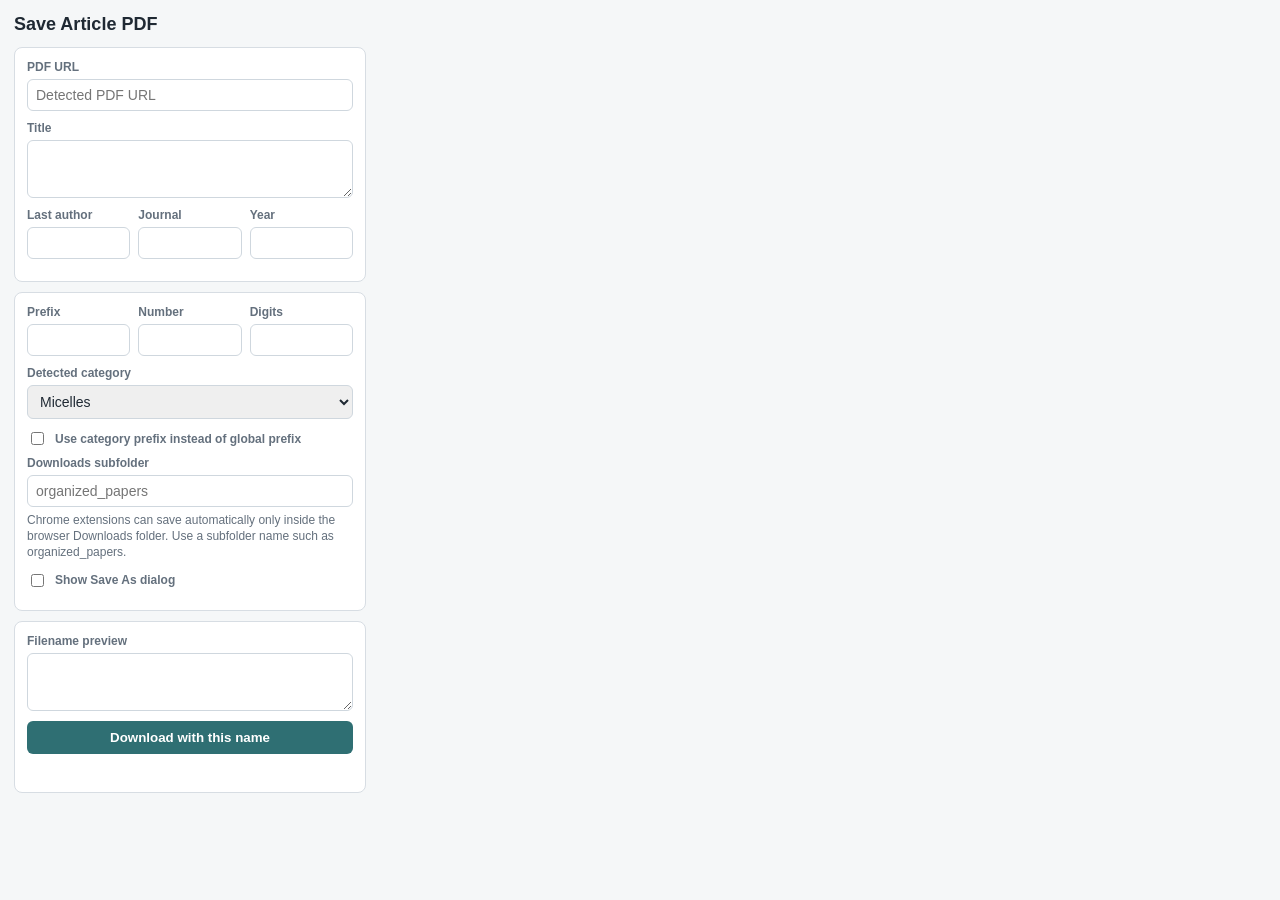
==== claude_code_scientific_literature_manager/chrome_extension/popup.html @ 3ad22b0e "Add claude_code_scientific_literature_manager: Claude Code rebuild of the project" ====
<!doctype html>
<html lang="en">
<head>
  <meta charset="utf-8">
  <title>Save Article PDF</title>
  <style>
    * {
      box-sizing: border-box;
    }
    body {
      width: 380px;
      margin: 0;
      padding: 14px;
      color: #1f2933;
      background: #f5f7f8;
      font-family: "Segoe UI", Arial, sans-serif;
      font-size: 14px;
    }
    h1 {
      margin: 0 0 12px;
      font-size: 18px;
      letter-spacing: 0;
    }
    .panel {
      padding: 12px;
      margin-bottom: 10px;
      background: #fff;
      border: 1px solid #d7dde3;
      border-radius: 8px;
    }
    .field {
      display: grid;
      gap: 5px;
      margin-bottom: 10px;
    }
    .row {
      display: grid;
      grid-template-columns: 1fr 1fr 1fr;
      gap: 8px;
    }
    label {
      color: #64707d;
      font-size: 12px;
      font-weight: 700;
    }
    input,
    select,
    textarea {
      width: 100%;
      min-width: 0;
      padding: 7px 8px;
      color: #1f2933;
      border: 1px solid #cfd7de;
      border-radius: 6px;
      font: inherit;
    }
    textarea {
      min-height: 58px;
      resize: vertical;
    }
    .check {
      display: flex;
      gap: 8px;
      align-items: center;
      margin-bottom: 8px;
    }
    .check input {
      width: auto;
    }
    button {
      width: 100%;
      padding: 9px 12px;
      color: #fff;
      background: #2f6f73;
      border: 0;
      border-radius: 6px;
      font-weight: 800;
      cursor: pointer;
    }
    button:disabled {
      background: #9aa7af;
      cursor: not-allowed;
    }
    .muted {
      color: #64707d;
      font-size: 12px;
      line-height: 1.35;
    }
    .status {
      min-height: 18px;
      margin-top: 8px;
      color: #64707d;
      font-size: 12px;
    }
  </style>
</head>
<body>
  <h1>Save Article PDF</h1>

  <section class="panel">
    <div class="field">
      <label for="pdfUrl">PDF URL</label>
      <input id="pdfUrl" placeholder="Detected PDF URL">
    </div>
    <div class="field">
      <label for="title">Title</label>
      <textarea id="title"></textarea>
    </div>
    <div class="row">
      <div class="field">
        <label for="author">Last author</label>
        <input id="author">
      </div>
      <div class="field">
        <label for="journal">Journal</label>
        <input id="journal">
      </div>
      <div class="field">
        <label for="year">Year</label>
        <input id="year">
      </div>
    </div>
  </section>

  <section class="panel">
    <div class="row">
      <div class="field">
        <label for="prefix">Prefix</label>
        <input id="prefix">
      </div>
      <div class="field">
        <label for="nextNumber">Number</label>
        <input id="nextNumber" type="number" min="1">
      </div>
      <div class="field">
        <label for="digits">Digits</label>
        <input id="digits" type="number" min="1" max="8">
      </div>
    </div>
    <div class="field">
      <label for="category">Detected category</label>
      <select id="category"></select>
    </div>
    <div class="check">
      <input id="useCategoryPrefix" type="checkbox">
      <label for="useCategoryPrefix">Use category prefix instead of global prefix</label>
    </div>
    <div class="field">
      <label for="downloadSubfolder">Downloads subfolder</label>
      <input id="downloadSubfolder" placeholder="organized_papers">
      <div class="muted">Chrome extensions can save automatically only inside the browser Downloads folder. Use a subfolder name such as organized_papers.</div>
    </div>
    <div class="check">
      <input id="saveAs" type="checkbox">
      <label for="saveAs">Show Save As dialog</label>
    </div>
  </section>

  <section class="panel">
    <div class="field">
      <label for="filename">Filename preview</label>
      <textarea id="filename"></textarea>
    </div>
    <button id="downloadButton">Download with this name</button>
    <div id="status" class="status"></div>
  </section>

  <script src="popup.js"></script>
</body>
</html>
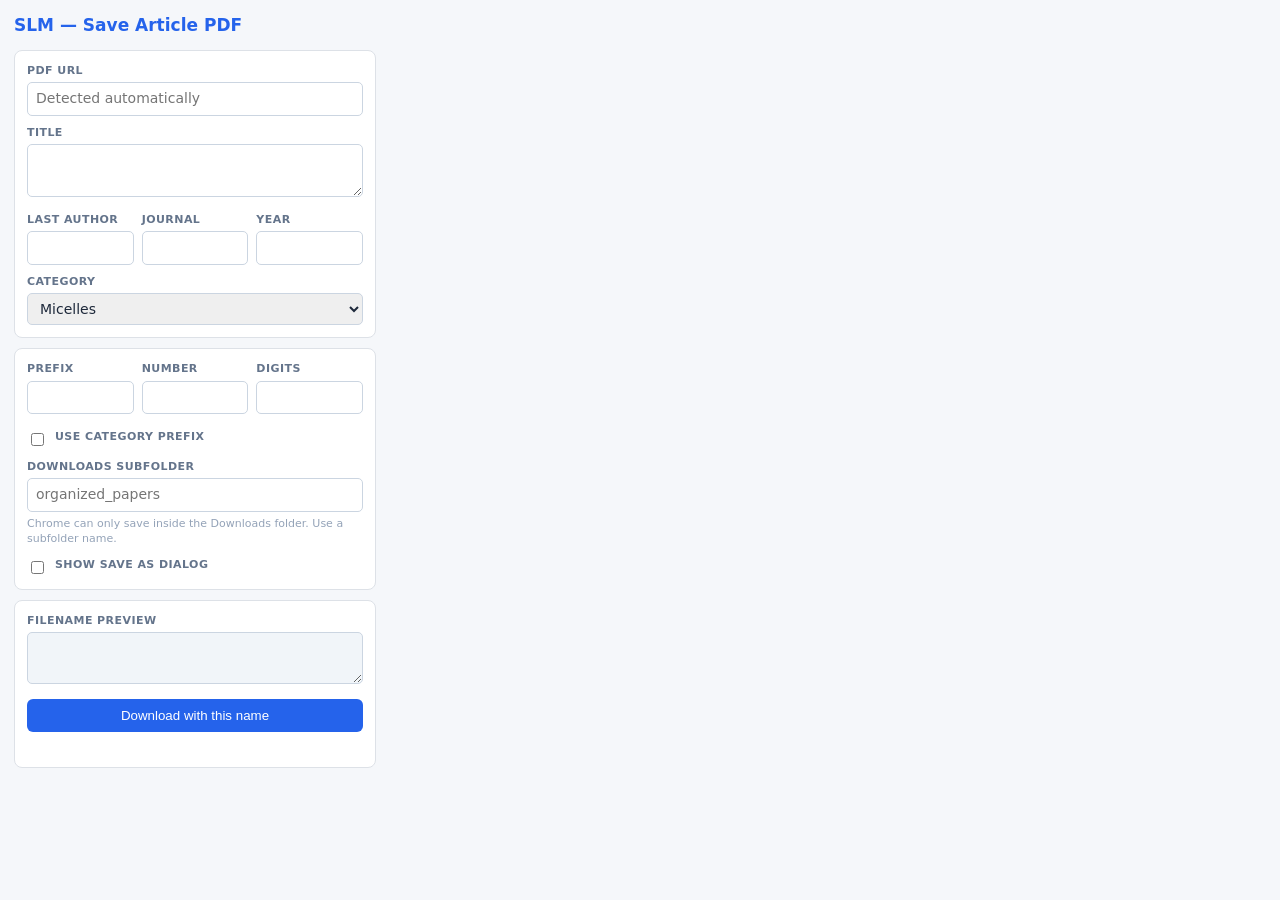
==== commit 1819a9a5: "Fix GUI, web app, and add Chrome extension - slm/app.py: Full rewrite to split-pane layout (toolbar " ====
--- a/claude_code_scientific_literature_manager/chrome_extension/popup.html
+++ b/claude_code_scientific_literature_manager/chrome_extension/popup.html
@@ -2,111 +2,92 @@
 <html lang="en">
 <head>
   <meta charset="utf-8">
-  <title>Save Article PDF</title>
+  <title>SLM — Save Article PDF</title>
   <style>
-    * {
-      box-sizing: border-box;
-    }
+    *, *::before, *::after { box-sizing: border-box; }
     body {
-      width: 380px;
+      width: 390px;
       margin: 0;
       padding: 14px;
-      color: #1f2933;
-      background: #f5f7f8;
-      font-family: "Segoe UI", Arial, sans-serif;
-      font-size: 14px;
+      background: #f5f7fa;
+      color: #1e293b;
+      font: 14px/1.4 "Segoe UI", system-ui, sans-serif;
     }
-    h1 {
-      margin: 0 0 12px;
-      font-size: 18px;
-      letter-spacing: 0;
-    }
-    .panel {
+    h1 { margin: 0 0 12px; font-size: 17px; color: #2563eb; }
+    .card {
+      background: #fff;
+      border: 1px solid #dde1e7;
+      border-radius: 8px;
       padding: 12px;
       margin-bottom: 10px;
-      background: #fff;
-      border: 1px solid #d7dde3;
-      border-radius: 8px;
     }
-    .field {
-      display: grid;
-      gap: 5px;
-      margin-bottom: 10px;
+    .field { margin-bottom: 9px; }
+    .field:last-child { margin-bottom: 0; }
+    label {
+      display: block;
+      font-size: 11px;
+      font-weight: 700;
+      color: #64748b;
+      margin-bottom: 4px;
+      text-transform: uppercase;
+      letter-spacing: .04em;
     }
-    .row {
-      display: grid;
-      grid-template-columns: 1fr 1fr 1fr;
-      gap: 8px;
+    input, select, textarea {
+      width: 100%;
+      padding: 6px 8px;
+      border: 1px solid #cbd5e1;
+      border-radius: 5px;
+      font: inherit;
+      color: #1e293b;
     }
-    label {
-      color: #64707d;
-      font-size: 12px;
-      font-weight: 700;
+    textarea { min-height: 52px; resize: vertical; }
+    input:focus, select:focus, textarea:focus {
+      outline: 2px solid #2563eb;
+      border-color: #2563eb;
     }
-    input,
-    select,
-    textarea {
-      width: 100%;
-      min-width: 0;
-      padding: 7px 8px;
-      color: #1f2933;
-      border: 1px solid #cfd7de;
-      border-radius: 6px;
-      font: inherit;
+    .row-3 { display: grid; grid-template-columns: 1fr 1fr 1fr; gap: 8px; }
+    .row-2 { display: grid; grid-template-columns: 1fr 1fr; gap: 8px; }
+    .check {
+      display: flex; align-items: center; gap: 8px;
+      font-size: 12px; color: #475569; margin-top: 6px;
     }
-    textarea {
-      min-height: 58px;
-      resize: vertical;
-    }
-    .check {
-      display: flex;
-      gap: 8px;
-      align-items: center;
-      margin-bottom: 8px;
-    }
-    .check input {
-      width: auto;
-    }
+    .check input { width: auto; }
+    .hint { font-size: 11px; color: #94a3b8; margin-top: 4px; }
     button {
       width: 100%;
-      padding: 9px 12px;
+      padding: 9px;
+      background: #2563eb;
       color: #fff;
-      background: #2f6f73;
-      border: 0;
+      border: none;
       border-radius: 6px;
-      font-weight: 800;
+      font: 700 14px/1 inherit;
       cursor: pointer;
     }
-    button:disabled {
-      background: #9aa7af;
-      cursor: not-allowed;
-    }
-    .muted {
-      color: #64707d;
+    button:hover { background: #1d4ed8; }
+    button:disabled { background: #94a3b8; cursor: not-allowed; }
+    #status { min-height: 16px; font-size: 12px; color: #64748b; margin-top: 7px; }
+    #filenamePreview {
+      font-family: monospace;
       font-size: 12px;
-      line-height: 1.35;
-    }
-    .status {
-      min-height: 18px;
-      margin-top: 8px;
-      color: #64707d;
-      font-size: 12px;
+      background: #f1f5f9;
+      border-color: #cbd5e1;
+      color: #334155;
     }
   </style>
 </head>
 <body>
-  <h1>Save Article PDF</h1>
+  <h1>SLM — Save Article PDF</h1>
 
-  <section class="panel">
+  <div class="card">
     <div class="field">
       <label for="pdfUrl">PDF URL</label>
-      <input id="pdfUrl" placeholder="Detected PDF URL">
+      <input id="pdfUrl" type="url" placeholder="Detected automatically">
     </div>
     <div class="field">
       <label for="title">Title</label>
       <textarea id="title"></textarea>
     </div>
-    <div class="row">
+    <div class="row-3">
       <div class="field">
         <label for="author">Last author</label>
         <input id="author">
@@ -117,13 +98,17 @@
       </div>
       <div class="field">
         <label for="year">Year</label>
-        <input id="year">
+        <input id="year" maxlength="4">
       </div>
     </div>
-  </section>
+    <div class="field">
+      <label for="category">Category</label>
+      <select id="category"></select>
+    </div>
+  </div>
 
-  <section class="panel">
-    <div class="row">
+  <div class="card">
+    <div class="row-3">
       <div class="field">
         <label for="prefix">Prefix</label>
         <input id="prefix">
@@ -137,33 +122,29 @@
         <input id="digits" type="number" min="1" max="8">
       </div>
     </div>
-    <div class="field">
-      <label for="category">Detected category</label>
-      <select id="category"></select>
+    <div class="check">
+      <input id="perCategory" type="checkbox">
+      <label for="perCategory">Use category prefix</label>
     </div>
-    <div class="check">
-      <input id="useCategoryPrefix" type="checkbox">
-      <label for="useCategoryPrefix">Use category prefix instead of global prefix</label>
-    </div>
-    <div class="field">
-      <label for="downloadSubfolder">Downloads subfolder</label>
-      <input id="downloadSubfolder" placeholder="organized_papers">
-      <div class="muted">Chrome extensions can save automatically only inside the browser Downloads folder. Use a subfolder name such as organized_papers.</div>
+    <div class="field" style="margin-top:10px;">
+      <label for="subfolder">Downloads subfolder</label>
+      <input id="subfolder" placeholder="organized_papers">
+      <p class="hint">Chrome can only save inside the Downloads folder. Use a subfolder name.</p>
     </div>
     <div class="check">
       <input id="saveAs" type="checkbox">
       <label for="saveAs">Show Save As dialog</label>
     </div>
-  </section>
+  </div>
 
-  <section class="panel">
+  <div class="card">
     <div class="field">
-      <label for="filename">Filename preview</label>
-      <textarea id="filename"></textarea>
+      <label for="filenamePreview">Filename preview</label>
+      <textarea id="filenamePreview" readonly></textarea>
     </div>
-    <button id="downloadButton">Download with this name</button>
-    <div id="status" class="status"></div>
-  </section>
+    <button id="downloadBtn">Download with this name</button>
+    <div id="status"></div>
+  </div>
 
   <script src="popup.js"></script>
 </body>
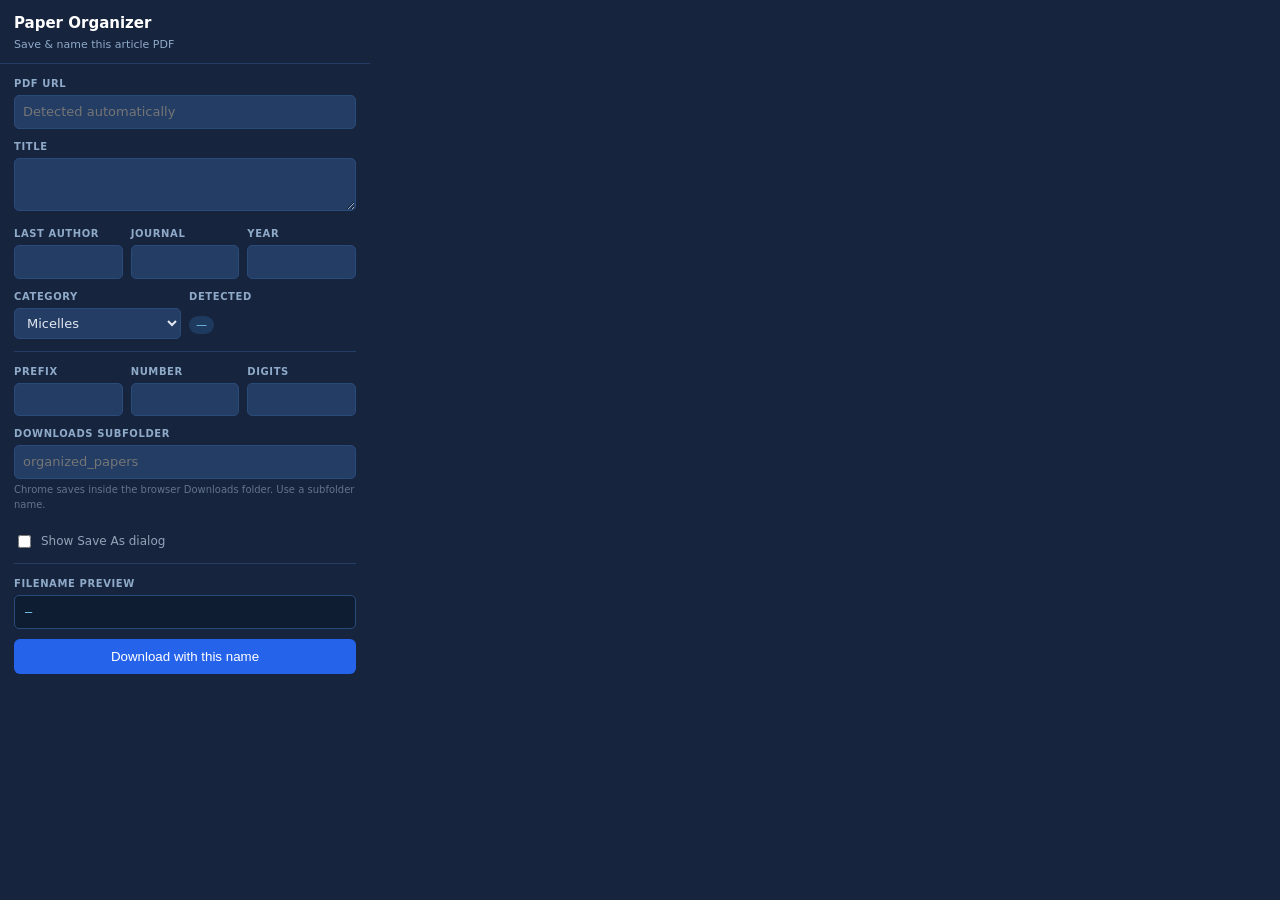
==== commit 172f3209: "Rebuild from scratch: sidebar+table GUI, clean core module Completely new design — not a copy of the" ====
--- a/claude_code_scientific_literature_manager/chrome_extension/popup.html
+++ b/claude_code_scientific_literature_manager/chrome_extension/popup.html
@@ -2,150 +2,116 @@
 <html lang="en">
 <head>
   <meta charset="utf-8">
-  <title>SLM — Save Article PDF</title>
+  <title>Paper Organizer</title>
   <style>
     *, *::before, *::after { box-sizing: border-box; }
     body {
-      width: 390px;
-      margin: 0;
-      padding: 14px;
-      background: #f5f7fa;
-      color: #1e293b;
-      font: 14px/1.4 "Segoe UI", system-ui, sans-serif;
+      width: 370px; margin: 0;
+      font: 13px/1.5 "Segoe UI", system-ui, sans-serif;
+      background: #16243e; color: #e2e8f0;
     }
-    h1 { margin: 0 0 12px; font-size: 17px; color: #2563eb; }
-    .card {
-      background: #fff;
-      border: 1px solid #dde1e7;
-      border-radius: 8px;
-      padding: 12px;
-      margin-bottom: 10px;
+    .header {
+      padding: 12px 14px 10px;
+      border-bottom: 1px solid #243d64;
     }
-    .field { margin-bottom: 9px; }
-    .field:last-child { margin-bottom: 0; }
-    label {
-      display: block;
-      font-size: 11px;
-      font-weight: 700;
-      color: #64748b;
+    .header h1 { margin: 0; font-size: 15px; color: #fff; }
+    .header p  { margin: 2px 0 0; font-size: 11px; color: #8faac8; }
+    .body { padding: 12px 14px; display: flex; flex-direction: column; gap: 10px; }
+    .field label {
+      display: block; font-size: 10px; font-weight: 700;
+      color: #8faac8; text-transform: uppercase; letter-spacing: .06em;
       margin-bottom: 4px;
-      text-transform: uppercase;
-      letter-spacing: .04em;
     }
-    input, select, textarea {
-      width: 100%;
-      padding: 6px 8px;
-      border: 1px solid #cbd5e1;
-      border-radius: 5px;
+    .field input, .field select, .field textarea {
+      width: 100%; padding: 6px 8px;
+      background: #243d64; color: #e2e8f0;
+      border: 1px solid #2a4a7a; border-radius: 5px;
       font: inherit;
-      color: #1e293b;
     }
-    textarea { min-height: 52px; resize: vertical; }
-    input:focus, select:focus, textarea:focus {
-      outline: 2px solid #2563eb;
-      border-color: #2563eb;
+    .field input:focus, .field select:focus, .field textarea:focus {
+      outline: none; border-color: #3b82f6;
     }
-    .row-3 { display: grid; grid-template-columns: 1fr 1fr 1fr; gap: 8px; }
-    .row-2 { display: grid; grid-template-columns: 1fr 1fr; gap: 8px; }
-    .check {
-      display: flex; align-items: center; gap: 8px;
-      font-size: 12px; color: #475569; margin-top: 6px;
+    .field textarea { min-height: 50px; resize: vertical; }
+    .row3 { display: grid; grid-template-columns: 1fr 1fr 1fr; gap: 8px; }
+    .row2 { display: grid; grid-template-columns: 1fr 1fr; gap: 8px; }
+    .check { display: flex; align-items: center; gap: 7px; font-size: 12px; color: #94a3b8; }
+    .check input { width: auto; accent-color: #3b82f6; }
+    .hint  { font-size: 10px; color: #64748b; margin-top: 3px; }
+    .divider { height: 1px; background: #243d64; margin: 2px 0; }
+    .preview-box {
+      background: #0f1d33; border: 1px solid #2a4a7a;
+      border-radius: 5px; padding: 8px 10px;
+      font: 12px/1.4 "Consolas", monospace; color: #7dd3fc;
+      word-break: break-all; min-height: 32px;
     }
-    .check input { width: auto; }
-    .hint { font-size: 11px; color: #94a3b8; margin-top: 4px; }
-    button {
-      width: 100%;
-      padding: 9px;
-      background: #2563eb;
-      color: #fff;
-      border: none;
-      border-radius: 6px;
-      font: 700 14px/1 inherit;
-      cursor: pointer;
+    button.download {
+      width: 100%; padding: 10px;
+      background: #2563eb; color: #fff;
+      border: none; border-radius: 6px;
+      font: 700 13px/1 inherit; cursor: pointer;
     }
-    button:hover { background: #1d4ed8; }
-    button:disabled { background: #94a3b8; cursor: not-allowed; }
-    #status { min-height: 16px; font-size: 12px; color: #64748b; margin-top: 7px; }
-    #filenamePreview {
-      font-family: monospace;
-      font-size: 12px;
-      background: #f1f5f9;
-      border-color: #cbd5e1;
-      color: #334155;
+    button.download:hover   { background: #1d4ed8; }
+    button.download:disabled { background: #334155; cursor: not-allowed; }
+    #status { font-size: 11px; color: #64748b; min-height: 16px; }
+    .cat-badge {
+      display: inline-block; padding: 1px 7px;
+      background: #1e3a5f; border-radius: 12px;
+      font-size: 11px; color: #7dd3fc;
     }
   </style>
 </head>
 <body>
-  <h1>SLM — Save Article PDF</h1>
-
-  <div class="card">
+  <div class="header">
+    <h1>Paper Organizer</h1>
+    <p>Save &amp; name this article PDF</p>
+  </div>
+  <div class="body">
     <div class="field">
-      <label for="pdfUrl">PDF URL</label>
+      <label>PDF URL</label>
       <input id="pdfUrl" type="url" placeholder="Detected automatically">
     </div>
     <div class="field">
-      <label for="title">Title</label>
+      <label>Title</label>
       <textarea id="title"></textarea>
     </div>
-    <div class="row-3">
+    <div class="row3">
+      <div class="field"><label>Last author</label><input id="author"></div>
+      <div class="field"><label>Journal</label><input id="journal"></div>
+      <div class="field"><label>Year</label><input id="year" maxlength="4"></div>
+    </div>
+    <div class="row2">
       <div class="field">
-        <label for="author">Last author</label>
-        <input id="author">
+        <label>Category</label>
+        <select id="category"></select>
       </div>
       <div class="field">
-        <label for="journal">Journal</label>
-        <input id="journal">
-      </div>
-      <div class="field">
-        <label for="year">Year</label>
-        <input id="year" maxlength="4">
+        <label>Detected</label>
+        <div style="padding-top:6px"><span id="catBadge" class="cat-badge">—</span></div>
       </div>
     </div>
+    <div class="divider"></div>
+    <div class="row3">
+      <div class="field"><label>Prefix</label><input id="prefix"></div>
+      <div class="field"><label>Number</label><input id="nextNumber" type="number" min="1"></div>
+      <div class="field"><label>Digits</label><input id="digits" type="number" min="1" max="8"></div>
+    </div>
     <div class="field">
-      <label for="category">Category</label>
-      <select id="category"></select>
-    </div>
-  </div>
-
-  <div class="card">
-    <div class="row-3">
-      <div class="field">
-        <label for="prefix">Prefix</label>
-        <input id="prefix">
-      </div>
-      <div class="field">
-        <label for="nextNumber">Number</label>
-        <input id="nextNumber" type="number" min="1">
-      </div>
-      <div class="field">
-        <label for="digits">Digits</label>
-        <input id="digits" type="number" min="1" max="8">
-      </div>
-    </div>
-    <div class="check">
-      <input id="perCategory" type="checkbox">
-      <label for="perCategory">Use category prefix</label>
-    </div>
-    <div class="field" style="margin-top:10px;">
-      <label for="subfolder">Downloads subfolder</label>
+      <label>Downloads subfolder</label>
       <input id="subfolder" placeholder="organized_papers">
-      <p class="hint">Chrome can only save inside the Downloads folder. Use a subfolder name.</p>
+      <p class="hint">Chrome saves inside the browser Downloads folder. Use a subfolder name.</p>
     </div>
     <div class="check">
       <input id="saveAs" type="checkbox">
       <label for="saveAs">Show Save As dialog</label>
     </div>
-  </div>
-
-  <div class="card">
+    <div class="divider"></div>
     <div class="field">
-      <label for="filenamePreview">Filename preview</label>
-      <textarea id="filenamePreview" readonly></textarea>
+      <label>Filename preview</label>
+      <div id="filenamePreview" class="preview-box">—</div>
     </div>
-    <button id="downloadBtn">Download with this name</button>
+    <button class="download" id="downloadBtn">Download with this name</button>
     <div id="status"></div>
   </div>
-
   <script src="popup.js"></script>
 </body>
 </html>
